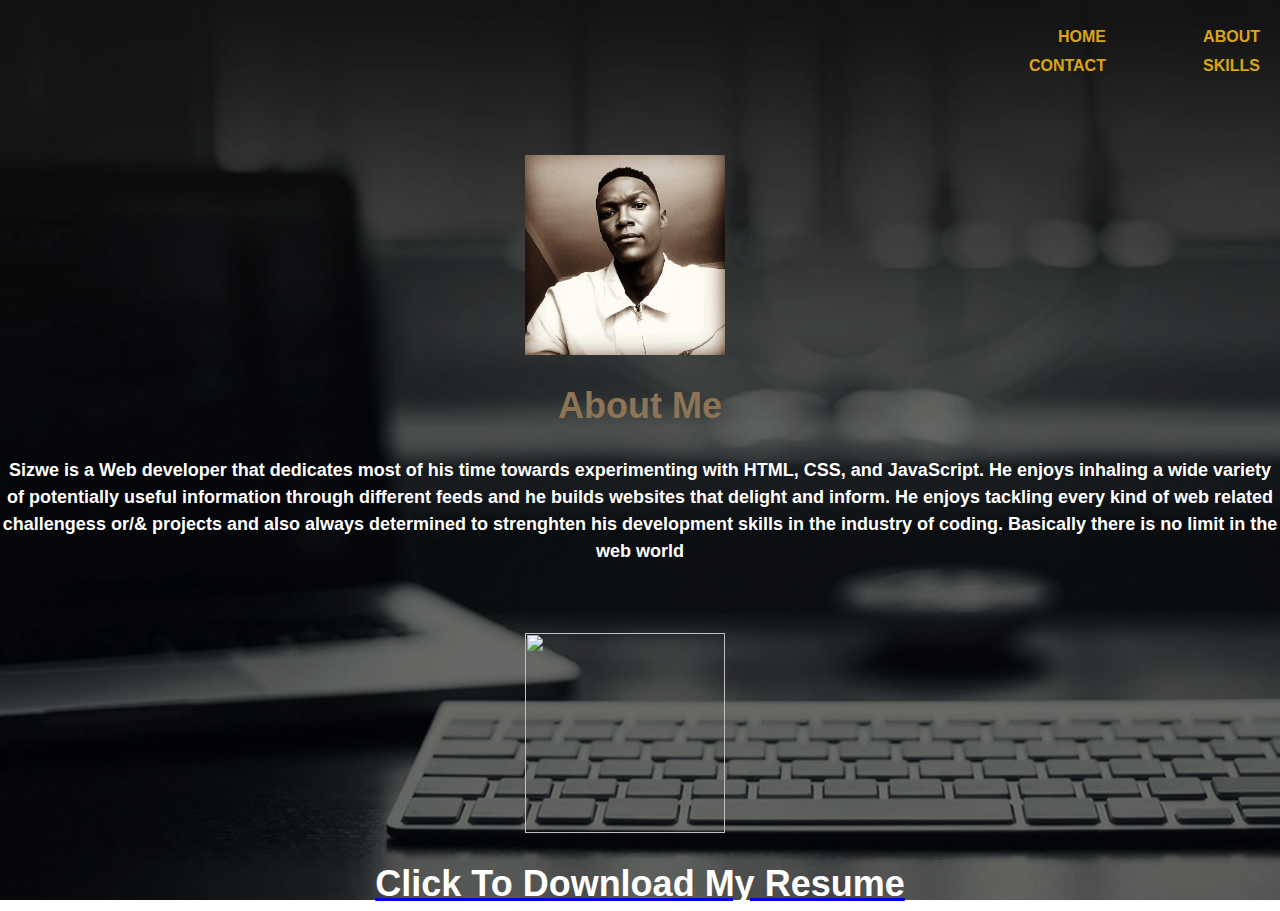
==== about.html @ 84b03322 "Update about.html" ====
<html>
    <head>
        <meta charset="utf-8">
        <meta name="viewport" content="width=device-width, initial-scale=1.0">
        <title>Sizwe Mpontshane_Portfolio | About</title>
        <link href="style.css" rel="stylesheet" type="text/css">
    </head>
    <body>
        <header>
                <nav>
                    <ul>
                        <li><a href="index.html"><li>HOME</li></a>
                        <li class="current"><a href="about.html"><li>ABOUT</li></a>
                        <li><a href="contact.html"><li>CONTACT</li></a>
                        <li><a href="skills.html"><li>SKILLS</li></a>
                    
                        
                        </li></a>
                    
                    </ul>
                </nav>
            </div>
        </header>
        <section id="main-body">
            <div class="img">
                <img src="images/swe.jpeg" height="200px" width="200px">
            <div class="container-about">
                <h1 class="title-page">About Me</h1>
                <p> Sizwe is a Web developer that dedicates most of his  time towards  experimenting with HTML, CSS, and JavaScript. He enjoys inhaling a wide variety of potentially useful information through different feeds and he builds websites that delight and inform. He enjoys tackling every kind of web related challengess or/& projects and also always determined to strenghten his development skills in the industry of coding. Basically there is no limit in the web world</p>
            </div>
            <div class="grid-container">
                <div class="myCv"><a href="./images/SizweM_Resume.pdf.png"><img class="resume" src="https://www.cognis.in/wp-content/uploads/2020/01/640x960.jpg">
                </a>
                <div class="box">
  
     
                    <div class="info-item"><a href="./SizweM_Resume.pdf.png"><h1 class="resume">Click To Download My Resume</h1>
                    </a></div>
                    </div>
                  </div>
                  </body>
           
        </section>
        
    </body>
</html>
---- style.css ----
body {
  margin: 0;
  padding: 0;
  font-family: Arial, Helvetica, sans-serif;
  font-size: 18px;
  line-height: 1.5;
  background: url(images/design.jpg);
  background-size: cover;
  background-repeat: no-repeat;
  background-attachment: fixed;
  height: 100%;
}

header {
  padding: 20px;
  min-height: 65px;
}

header a {
  color: rgb(218, 165, 20);
  text-decoration: none;
  font-size: 16px;
  text-transform: uppercase;
  float: right;
}

header ul {
  padding: 0;
  margin: 0;
  display: grid;
  grid-template-columns: repeat(4, 4fr);
}
header li {
  padding: 5 0px 0 0px;
  display: block;
  text-decoration: none;
  font-weight: bold;
}

header nav {
  float: right;
  margin-left: px;
}

header ul li .current a {
  font-weight: bolder;
}

header ul li a:hover {
  color: white;
  font-weight: bolder;
}

#main {
  background-position: center;
  background-size: cover;
  background-attachment: fixed;
  text-align: center;
  color: rgb(145, 140, 126);
  font-style: italic;
  height: 200px;
  width: 100%;
  position: absolute;
}

#main h1 {
  margin: 0;
  font-size: 50px;
  text-align: center;
}

#main p {
  font-size: 20px;
  font-weight: bolder;
}

.over-lay {
  height: 100%;
  width: 100%;
}

.container-body {
  text-align: center;
  font-size: 20px;
}

.container-body h1 {
  color: rgb(12, 11, 11);
  font-weight: bold;
  font-size: 50px;
}
.container-body p {
  font-style: italic;
  color: rgb(245, 239, 239);
  font-weight: bold;
}

.container-about h1 {
  color: rgb(141, 116, 85);
  font-weight: bolder;
}
.container-about p {
  color: white;
  font-weight: bold;
}

#contacts {
  margin: 0;
  padding: 0;
}
.container {
  color: rgb(209, 199, 181);
  font-weight: bold;
  padding: 15px;
}

#contacts h1 {
  font-weight: bold;
  font-size: 18px;
}

#contacts .fa {
  font-weight: bold;
  color: white;
  font-size: 25px;
  text-align: left;
}
span {
  color: green;
}
.social-icon {
  text-align: center;
  width: 100%;
  position: absolute;
  display: inline-flexbox;
}
.social-icon .fa {
  color: white;
  margin: 10px 5px;
  font-size: 3em !important;
  cursor: pointer;
}

.social-icon .fa:hover {
  color: rgb(139, 101, 87);
}
.wrapper {
  position: absolute;
  top: 65%;
  left: -25%;
  transform: translateY(-50%);
  width: 100%;
  padding: 0 20px;
  background: transparent;
}
.contact-form {
  display: flex;
  max-width: 550px;
  margin: 0 auto;
  background: rgba(0, 0, 0, 0.8);
  padding: 30px;
  border-radius: 5px;
  box-shadow: 0 0 10px rgba(0, 0, 0, 0.3);
}

.contact-form h1 {
  color: rgb(158, 130, 119);
  font-weight: bolder;
  font-size: 16px;
}

.input-fields {
  display: flex;
  flex-direction: column;
  margin-right: 4%;
}

.input-fields,
.msg {
  width: 48%;
}

.input-fields .input,
.msg textarea {
  margin: 10px 0;
  background: transparent;
  border: 0px;
  border-bottom: 2px solid #c5ecfd;
  padding: 10px;
  color: #c5ecfd;
  width: 100%;
}

.msg textarea {
  height: 212px;
}

::-webkit-input-placeholder {
  color: #c5ecfd;
}
::-moz-placeholder {
  color: #c5ecfd;
}
:-ms-input-placeholder {
  color: #c5ecfd;
}
input[type="button"] {
  border: none;
  width: 190px;
  background: rgb(175, 158, 152);
  color: #000;
  font-size: 16px;
  line-height: 25px;
  padding: 10px 0;
  border-radius: 15px;
  cursor: pointer;
}
input[type="button"]:hover {
  color: rgb(128, 99, 4);
  background: black;
}

@media screen and (max-width: 600px) {
  .contact-form {
    flex-direction: column;
  }
  .msg textarea {
    height: 80px;
  }
  .input-fields,
  .msg {
    width: 100%;
  }
  .wrapper {
    position: absolute;
    top: 65%;
    left: -4%;
  }
}
.img {
  text-align: center;
}

#skills {
  font-size: 25px;
  color: rgb(22, 19, 17);
  font-weight: bold;
}
.container-skills h1 {
  font-weight: bold;
  text-align: center;
  font-size: 50px;
}
img {
  width: 200px;
  padding-top: 50px;
  padding-right: 30px;
  text-align: center;
}
#Projects {
  margin: 0;
  padding: 0;
}

#Projects h1 {
  color: orangered;
  font-weight: bold;
  font-style: italic;
  font-size: 50px;
  text-align: center;
}
.resume {
  color: white;
}
.skills-container {
  padding: 0;
  padding-left: 50px;
  margin: 0;
  display: grid;
  grid-template-columns: repeat(3, 2fr);
}
.skilltext-container {
  padding: 70px;
  padding-left: 50px;
  color: aliceblue;
  font-size: 14px;
  image-resolution: 10px;
}
.cont-container {
  padding: 10px;
}
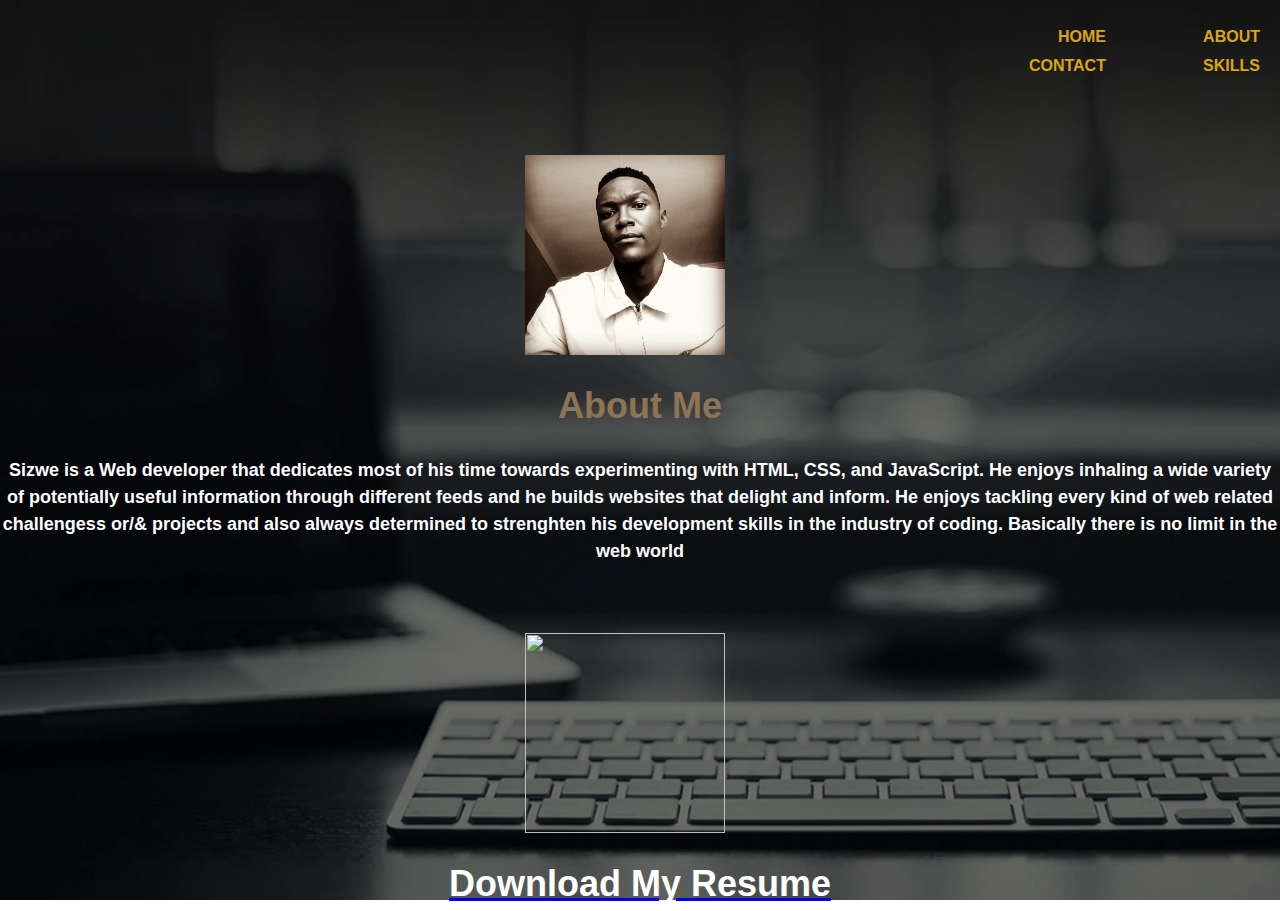
==== commit 3609b41e: "Update about.html" ====
--- a/about.html
+++ b/about.html
@@ -29,12 +29,12 @@
                 <p> Sizwe is a Web developer that dedicates most of his  time towards  experimenting with HTML, CSS, and JavaScript. He enjoys inhaling a wide variety of potentially useful information through different feeds and he builds websites that delight and inform. He enjoys tackling every kind of web related challengess or/& projects and also always determined to strenghten his development skills in the industry of coding. Basically there is no limit in the web world</p>
             </div>
             <div class="grid-container">
-                <div class="myCv"><a href="./images/SizweM_Resume.pdf.png"><img class="resume" src="https://www.cognis.in/wp-content/uploads/2020/01/640x960.jpg">
+                <div class="myCv"><a href="./SizweM_Resume.png"><img class="resume" src="https://www.cognis.in/wp-content/uploads/2020/01/640x960.jpg">
                 </a>
                 <div class="box">
   
      
-                    <div class="info-item"><a href="./SizweM_Resume.pdf.png"><h1 class="resume">Click To Download My Resume</h1>
+                    <div class="info-item"><a href="./SizweM_Resume.png"><h1 class="resume">Download My Resume</h1>
                     </a></div>
                     </div>
                   </div>
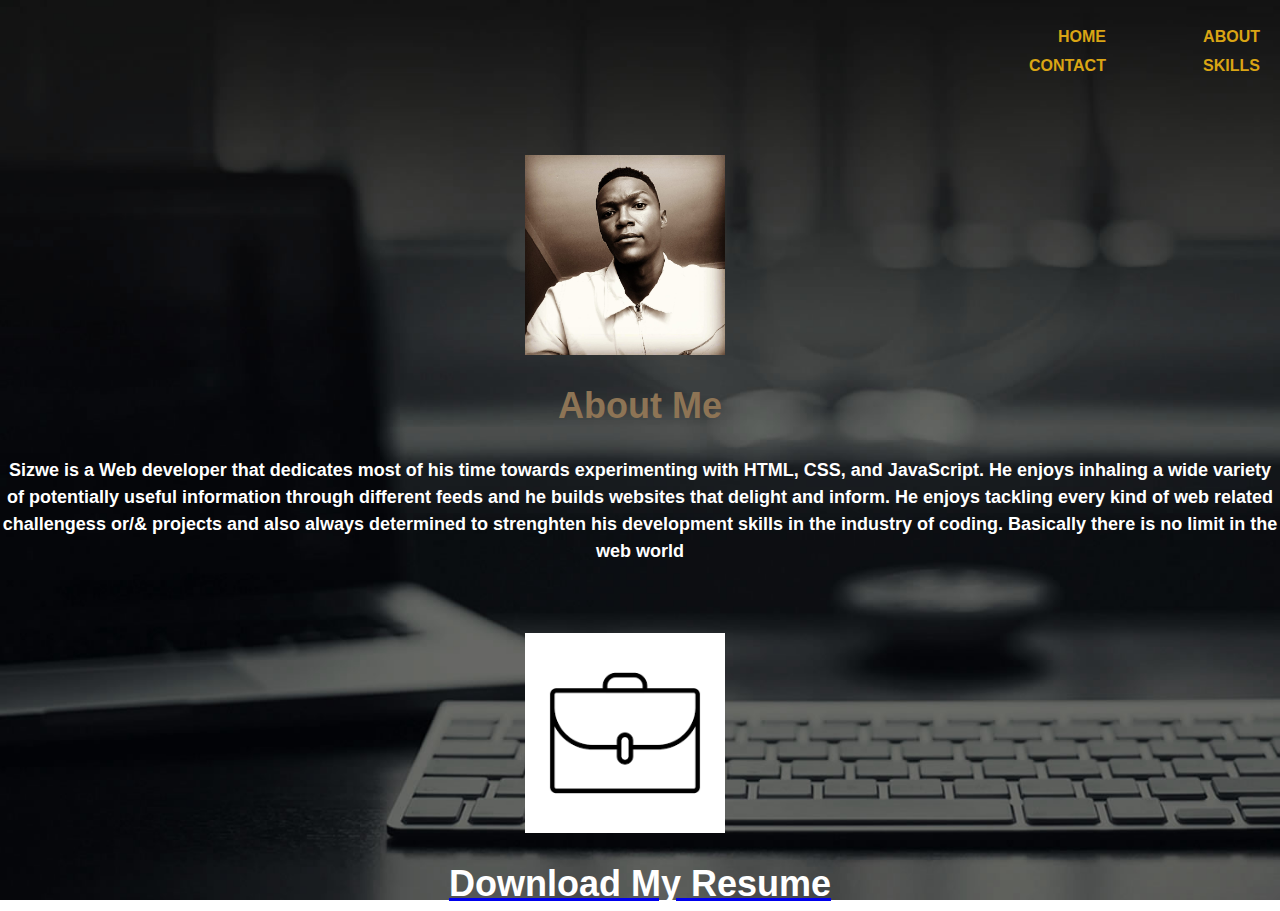
==== commit 9dd47939: "Update about.html" ====
--- a/about.html
+++ b/about.html
@@ -29,7 +29,7 @@
                 <p> Sizwe is a Web developer that dedicates most of his  time towards  experimenting with HTML, CSS, and JavaScript. He enjoys inhaling a wide variety of potentially useful information through different feeds and he builds websites that delight and inform. He enjoys tackling every kind of web related challengess or/& projects and also always determined to strenghten his development skills in the industry of coding. Basically there is no limit in the web world</p>
             </div>
             <div class="grid-container">
-                <div class="myCv"><a href="./SizweM_Resume.png"><img class="resume" src="https://www.cognis.in/wp-content/uploads/2020/01/640x960.jpg">
+                <div class="myCv"><a href="./SizweM_Resume.png"><img class="resume" img src="images/download.png" height="200px" width="200px">
                 </a>
                 <div class="box">
   
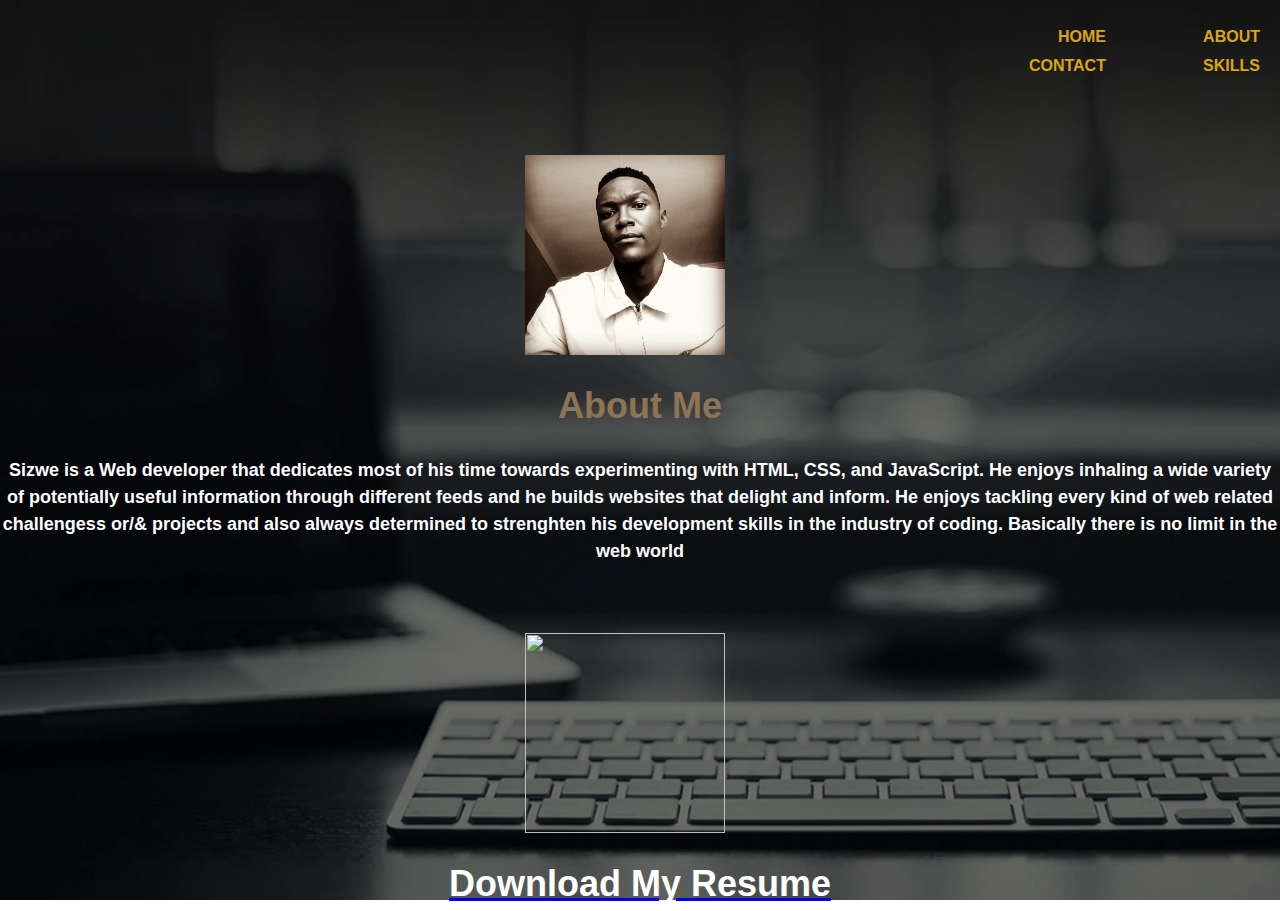
==== commit 0ff547ca: "Update about.html" ====
--- a/about.html
+++ b/about.html
@@ -29,7 +29,7 @@
                 <p> Sizwe is a Web developer that dedicates most of his  time towards  experimenting with HTML, CSS, and JavaScript. He enjoys inhaling a wide variety of potentially useful information through different feeds and he builds websites that delight and inform. He enjoys tackling every kind of web related challengess or/& projects and also always determined to strenghten his development skills in the industry of coding. Basically there is no limit in the web world</p>
             </div>
             <div class="grid-container">
-                <div class="myCv"><a href="./SizweM_Resume.png"><img class="resume" img src="images/download.png" height="200px" width="200px">
+                <div class="myCv"><a href="./SizweM_Resume.png"><img class="resume" src="https://www.google.com/url?sa=i&url=https%3A%2F%2Fwww.flaticon.com%2Ffree-icon%2Fbriefcase_4440484&psig=AOvVaw3o-G5nfg9PCXH-hmtwpLsQ&ust=1676014712003000&source=images&cd=vfe&ved=0CA8QjRxqFwoTCLDrtrX3h_0CFQAAAAAdAAAAABAE" height="200px" width="200px">
                 </a>
                 <div class="box">
   
